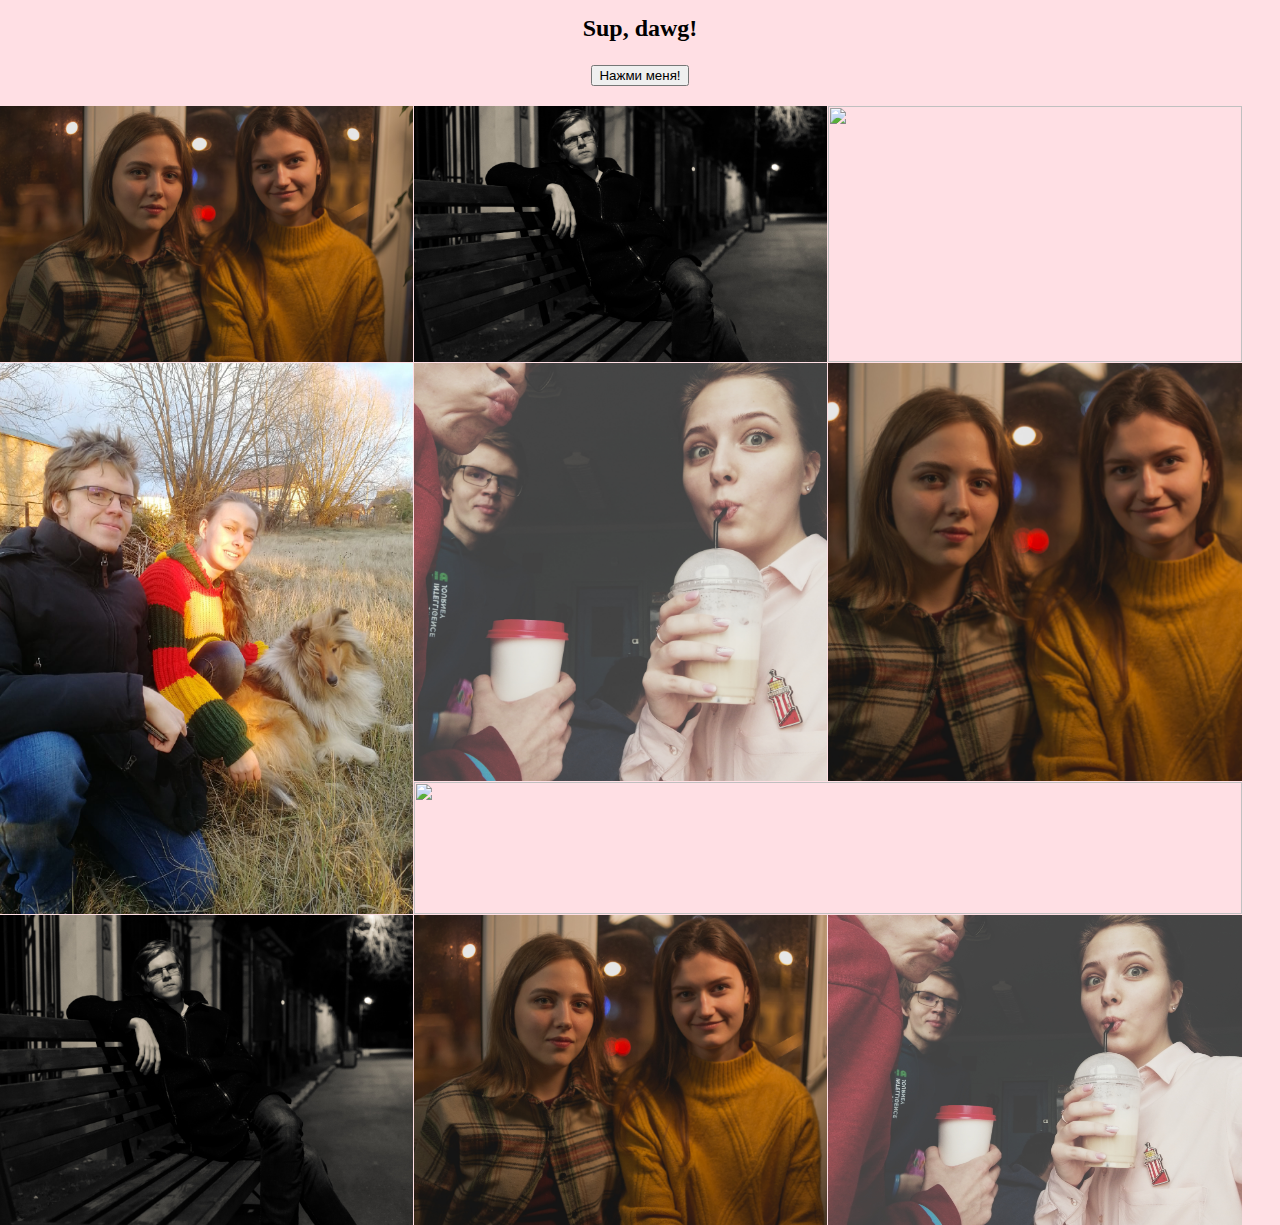
==== gallery.html @ 8faa66ac "Add files via upload" ====
<!DOCTYPE html>
<html>
  <head>
    <title>All photos</title>
    <meta charset="UTF-8" />
    <meta name="viewport" content="width=device-width, initial-scale=1" />

    <link rel="stylesheet" type="text/css" href="style.css">
  </head>
<h1>Sup, dawg!</h1>
  <h2>
    <button type="button1" name="Cli" id="btn1">Нажми меня!</button>
  </h2>
<body>
  <div  id="ph_gal" class="gallery">

     <img class="photo" id="1"   src="2.jpg"></img>
     <img class="photo" id="2"   src="4.jpg"></img>
     <img class="photo" id="3"   src="3.jpg"></img>
     <img class="box4" id="4"    src="5.jpg"></img>
     <img class="photo" id="5"   src="6.jpg"></img>
     <img class="photo" id="6"   src="2.jpg"></img>
     <img class="box7" id="7"    src="3.jpg"></img>
     <img class="photo" id="8"   src="4.jpg"></img>
     <img class="photo" id="9" src="2.jpg"></img>
     <img class="photo" id="10" src="6.jpg"></img>
 </div>
  <script type="text/javascript" src="main.js">  </script>
</body>
</html>
---- style.css ----
* {box-sizing: border-box;}
body {
  font: normal 100% Helvetica, Arial, sans-serif;
    line-height: 1;
    text-align: center;
    background-color: #F132;
    margin: 0;
    padding:0;
}
li {
  list-style-type: none;
}
h1 {
  font-family: Georgia, serif;
    font-size: 1.5em;
}
img {
  max-width: 100%;
}
.gallery {
    display: grid;
    grid-template-columns: repeat(3, 1fr);
    grid-template-rows: repeat(auto-fit, 20vw);
    grid-gap: 1px;
    grid-auto-flow: dense;
    margin-right:  3vw;
  /*   display: grid;
     grid-template-columns: repeat(3, minmax(33%, 1fr) );
     grid-template-columns: repeat(3, 1fr);
     grid-auto-rows: 40vh;
     grid-gap: 1px;
     grid-auto-flow: dense; */
  }

  @media all and (orientation: portrait) {
  /* Target device in portrait mode */
  ul {
    padding: 0;
  }
  li{
    min-width: 100%;
    max-height: 80%;
    margin:  0;
    padding: 0;
    overflow: visible;
  }
  img {
     width: 100% }
  }

.box4  {
  grid-column: 1 ;
  grid-row: 2 / 4;
   width: 100%;
   height: 100%;
   object-fit: cover;
}
.box7 {
  grid-row: 3;
  grid-column: 2 / 4;
  width: 100%;
  height: 100%;
  object-fit: cover;
}
.photo {
    width:100%;
    height:100%;
    object-fit: cover;
    object-position: center;
    cursor:pointer;
}
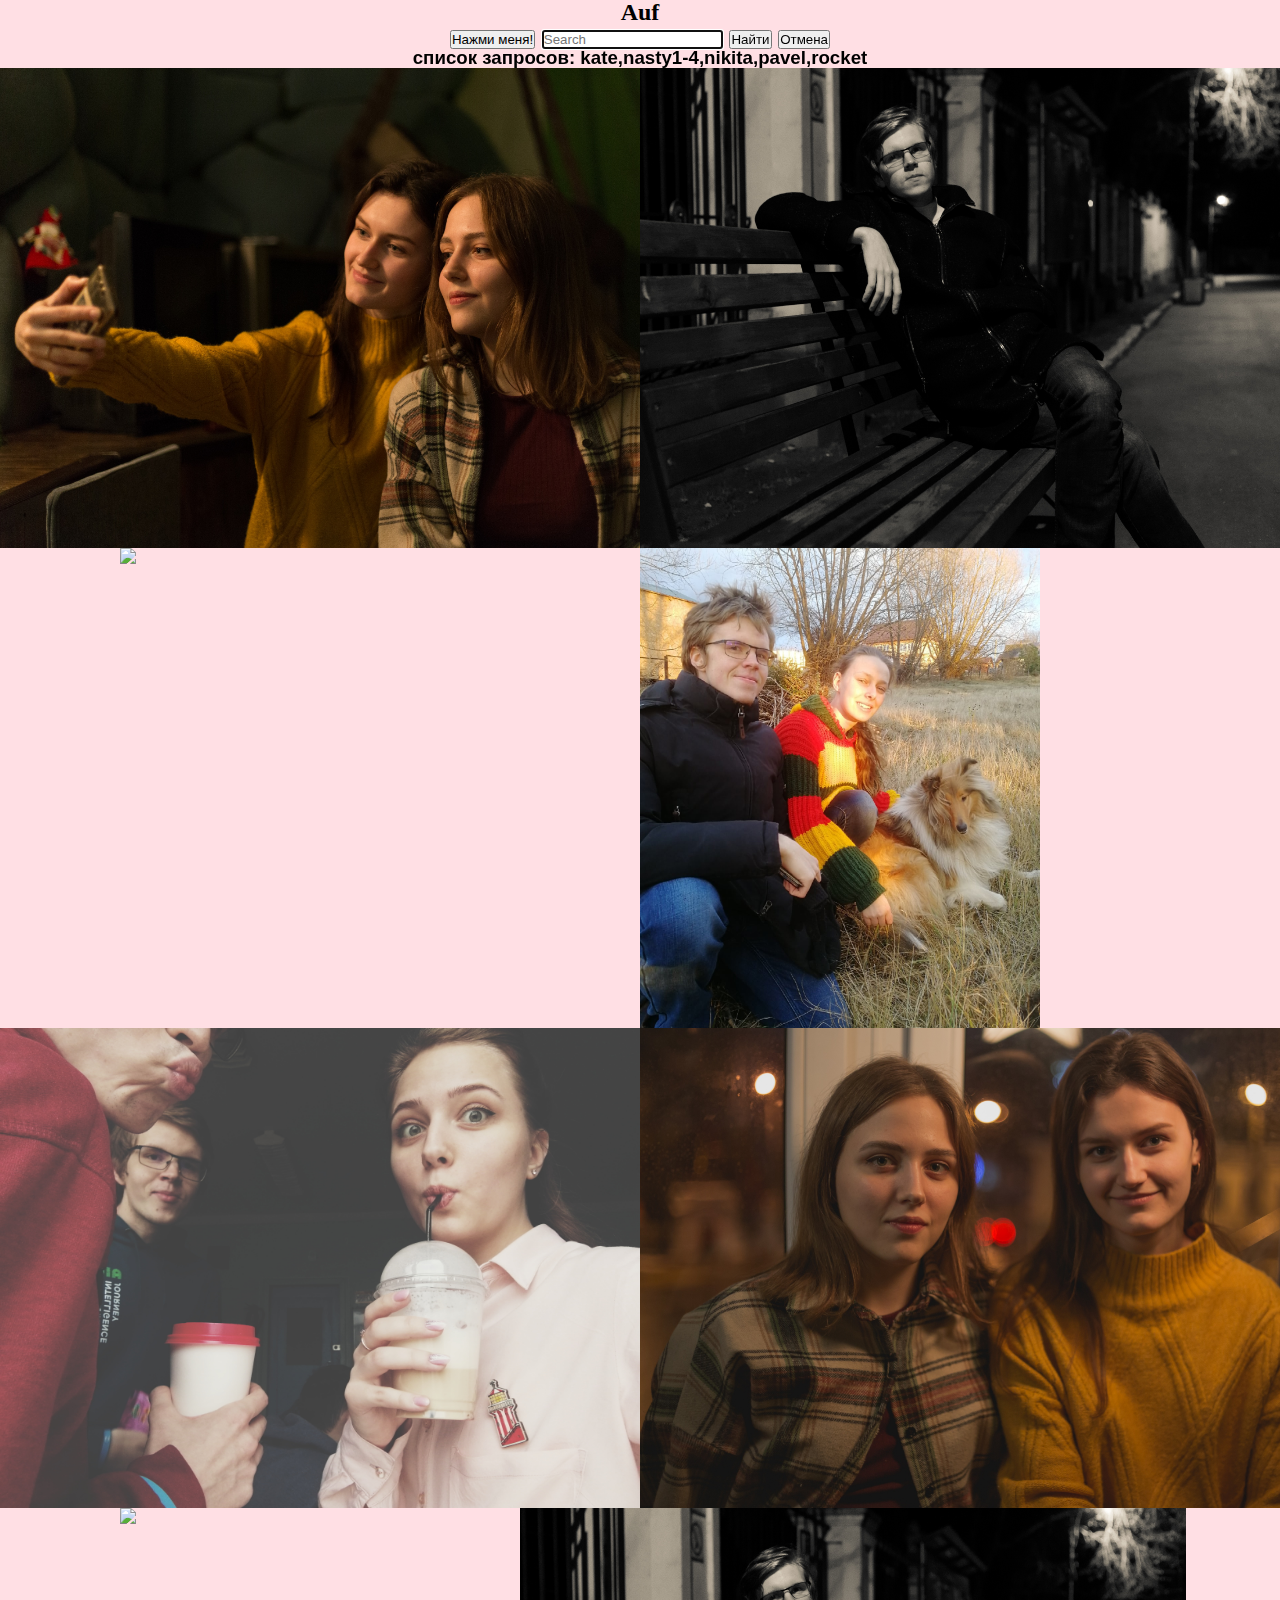
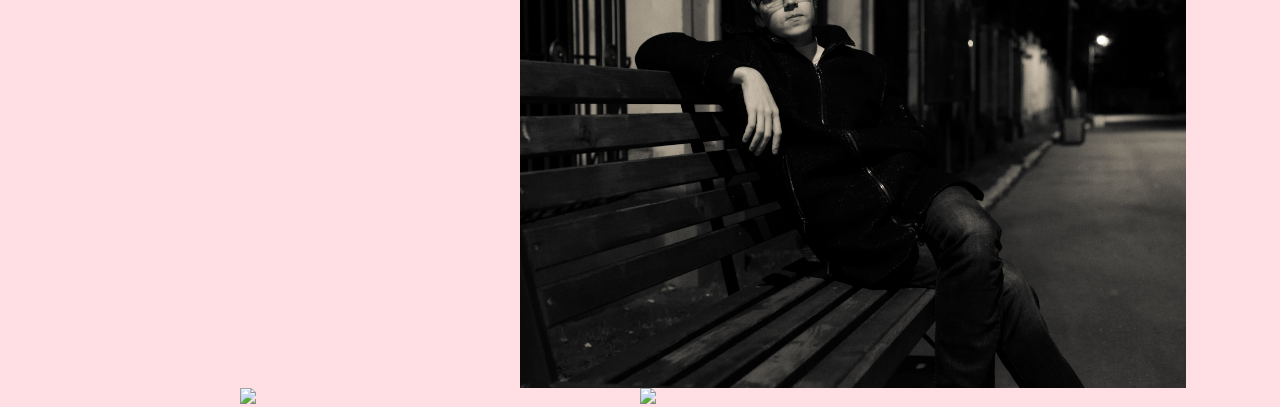
==== commit 34c3d6d0: "Add files via upload" ====
--- a/gallery.html
+++ b/gallery.html
@@ -6,25 +6,34 @@
     <meta name="viewport" content="width=device-width, initial-scale=1" />
 
     <link rel="stylesheet" type="text/css" href="style.css">
+    <link rel="stylesheet" type="text/css" href="style_tablet.css">
   </head>
-<h1>Sup, dawg!</h1>
+<h1>Auf</h1>
   <h2>
     <button type="button1" name="Cli" id="btn1">Нажми меня!</button>
+    <input class="place_for_search" type="text" id="text-to-find" value="" placeholder="Search" autofocus>
+    <button class="button_for_turn_back" type="button" id="btn2">Найти</button>
+    <button class="button_for_search" type="button"  id="btn3">Отмена</button>
   </h2>
+  <h3>список запросов: kate,nasty1-4,nikita,pavel,rocket</h3>
 <body>
-  <div  id="ph_gal" class="gallery">
+  <ul  id="ph_gal" class="gallery">
 
-     <img class="photo" id="1"   src="2.jpg"></img>
-     <img class="photo" id="2"   src="4.jpg"></img>
-     <img class="photo" id="3"   src="3.jpg"></img>
-     <img class="box4" id="4"    src="5.jpg"></img>
-     <img class="photo" id="5"   src="6.jpg"></img>
-     <img class="photo" id="6"   src="2.jpg"></img>
-     <img class="box7" id="7"    src="3.jpg"></img>
-     <img class="photo" id="8"   src="4.jpg"></img>
-     <img class="photo" id="9" src="2.jpg"></img>
-     <img class="photo" id="10" src="6.jpg"></img>
- </div>
-  <script type="text/javascript" src="main.js">  </script>
+   <li>  <img class="photo" id="nasty1" src="1.jpg"></img> </li>
+   <li>  <img class="photo" id="nikita" src="4.jpg"></img> </li>
+   <li>  <img class="photo" id="night" src="3.jpg"></img> </li>
+   <li>  <img class="photo" id="kate" src="5.jpg"></img> </li>
+   <li>  <img class="photo" id="nasty2" src="6.jpg"></img> </li>
+   <li>  <img class="photo" id="nasty3" src="2.jpg"></img> </li>
+   <li>  <img class="photo" id="nasty4" src="3.jpg"></img> </li>
+   <li>  <img class="photo" id="nikita2" src="4.jpg"></img> </li>
+   <li>  <img class="photo" id="pavel" src="7.jpg"></img> </li>
+   <li>  <img class="photo" id="rocket" src="8.jpg"></img> </li>
+
+  </ul>
+
+  <script  src="main.js">  </script>
+  <script  src="searchOnTags.js">  </script>
+  <script  src="jquery.js">  </script>
 </body>
 </html>
--- a/style.css
+++ b/style.css
@@ -1,73 +1,74 @@
 
 
-* {box-sizing: border-box;}
+/*@media (max-aspect-ratio: 1/1) and (max-width: 480px) {
+  ul {
+    display: flex;
+    justify-content: center;
+  }
+
+  li {
+    height: auto;
+    width: 24vw;
+  }
+  img {
+    width: 100%;
+    min-width: 0;
+  }
+} */
+@media all and (orientation: portrait) {
+/* Target device in portrait mode */
+ul {
+  padding: 0;
+}
+li{
+  min-width: 100%;
+  max-height: 80%;
+  margin:  0;
+  padding: 0;
+  overflow: visible;
+}
+img {
+   width: 100% }
+}
+
+
+
+*{
+  margin: 0;
+  padding:0;
+}
 body {
   font: normal 100% Helvetica, Arial, sans-serif;
     line-height: 1;
     text-align: center;
     background-color: #F132;
-    margin: 0;
-    padding:0;
+
 }
-li {
-  list-style-type: none;
-}
+
 h1 {
   font-family: Georgia, serif;
     font-size: 1.5em;
 }
-img {
-  max-width: 100%;
-}
-.gallery {
-    display: grid;
-    grid-template-columns: repeat(3, 1fr);
-    grid-template-rows: repeat(auto-fit, 20vw);
-    grid-gap: 1px;
-    grid-auto-flow: dense;
-    margin-right:  3vw;
-  /*   display: grid;
-     grid-template-columns: repeat(3, minmax(33%, 1fr) );
-     grid-template-columns: repeat(3, 1fr);
-     grid-auto-rows: 40vh;
-     grid-gap: 1px;
-     grid-auto-flow: dense; */
+ul {
+  display: flex;
+  flex-wrap: wrap;
+  list-style: none;
+  justify-content: center;
+  height: 50%;
+    flex-grow: 2;
   }
 
-  @media all and (orientation: portrait) {
-  /* Target device in portrait mode */
-  ul {
-    padding: 0;
-  }
-  li{
-    min-width: 100%;
-    max-height: 80%;
-    margin:  0;
-    padding: 0;
-    overflow: visible;
-  }
-  img {
-     width: 100% }
-  }
+li {
+  max-height: 30em;
+  max-width: 40em;
+  list-style-type: none;
 
-.box4  {
-  grid-column: 1 ;
-  grid-row: 2 / 4;
-   width: 100%;
-   height: 100%;
-   object-fit: cover;
 }
-.box7 {
-  grid-row: 3;
-  grid-column: 2 / 4;
-  width: 100%;
-  height: 100%;
-  object-fit: cover;
+
+img {
+  max-height: 100%;
+  min-width: 25em;
+  object-fit:  cover;
+  justify-content: center;
+
 }
-.photo {
-    width:100%;
-    height:100%;
-    object-fit: cover;
-    object-position: center;
-    cursor:pointer;
-}
--- a/style_tablet.css
+++ b/style_tablet.css
@@ -0,0 +1,31 @@
+@media only screen and (min-device-width: 768px) and (max-device-width: 1024px)
+and (orientation: portrait) {
+  /* Styles */
+  ul {
+       display: grid;
+       grid-template-columns: repeat(1, auto );*/
+      /* grid-template-rows: repeat(1, 1fr);*/
+       grid-auto-rows: 75%;*/
+       grid-gap: 1px;
+       grid-auto-flow: dense;
+
+    }
+    li {
+      max-height: 50em;
+      min-width: 30%;
+      list-style-type: none;
+    }
+
+    img {
+      max-height: 100%;
+      min-width: 25em;
+      object-fit:  cover;
+      justify-content: center;
+    }
+    }
+  .ph_gal:nth-child(4)  {
+      grid-row: 4 / 5
+
+    }
+
+}
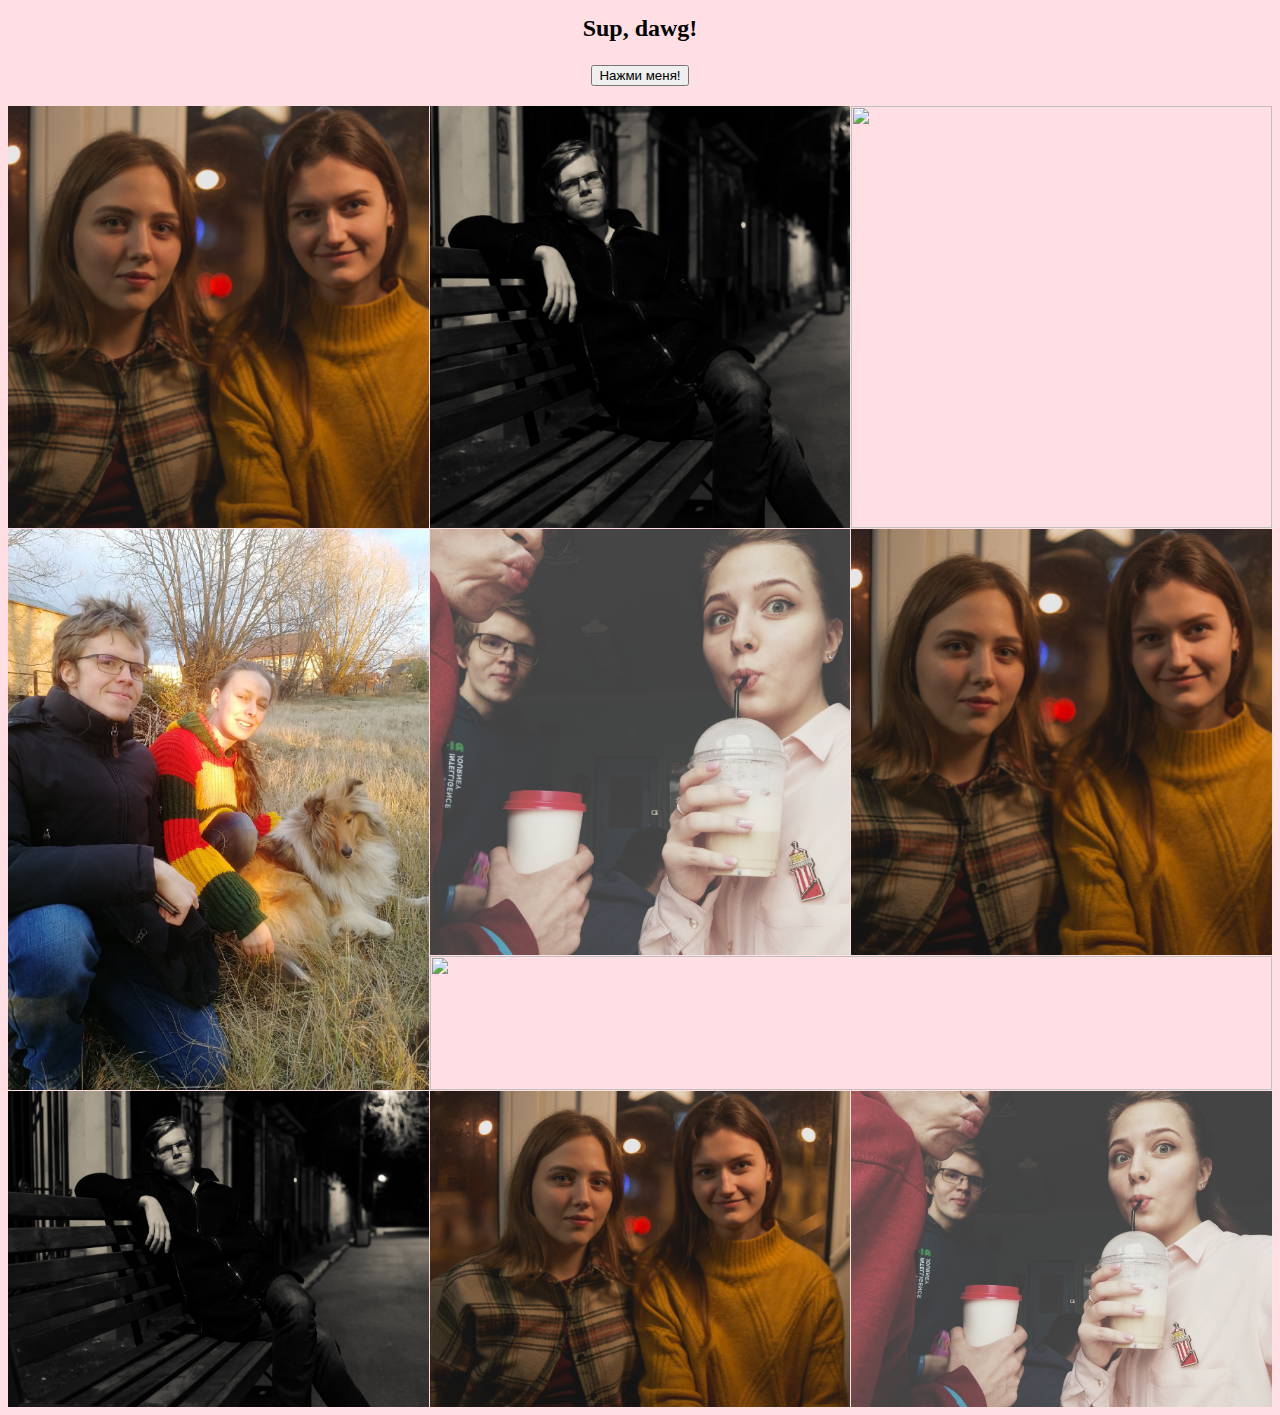
==== commit 01e912e9: "Add files via upload" ====
--- a/gallery.html
+++ b/gallery.html
@@ -6,34 +6,25 @@
     <meta name="viewport" content="width=device-width, initial-scale=1" />
 
     <link rel="stylesheet" type="text/css" href="style.css">
-    <link rel="stylesheet" type="text/css" href="style_tablet.css">
   </head>
-<h1>Auf</h1>
+<h1>Sup, dawg!</h1>
   <h2>
     <button type="button1" name="Cli" id="btn1">Нажми меня!</button>
-    <input class="place_for_search" type="text" id="text-to-find" value="" placeholder="Search" autofocus>
-    <button class="button_for_turn_back" type="button" id="btn2">Найти</button>
-    <button class="button_for_search" type="button"  id="btn3">Отмена</button>
   </h2>
-  <h3>список запросов: kate,nasty1-4,nikita,pavel,rocket</h3>
 <body>
-  <ul  id="ph_gal" class="gallery">
+  <div  id="ph_gal" class="gallery">
 
-   <li>  <img class="photo" id="nasty1" src="1.jpg"></img> </li>
-   <li>  <img class="photo" id="nikita" src="4.jpg"></img> </li>
-   <li>  <img class="photo" id="night" src="3.jpg"></img> </li>
-   <li>  <img class="photo" id="kate" src="5.jpg"></img> </li>
-   <li>  <img class="photo" id="nasty2" src="6.jpg"></img> </li>
-   <li>  <img class="photo" id="nasty3" src="2.jpg"></img> </li>
-   <li>  <img class="photo" id="nasty4" src="3.jpg"></img> </li>
-   <li>  <img class="photo" id="nikita2" src="4.jpg"></img> </li>
-   <li>  <img class="photo" id="pavel" src="7.jpg"></img> </li>
-   <li>  <img class="photo" id="rocket" src="8.jpg"></img> </li>
-
-  </ul>
-
-  <script  src="main.js">  </script>
-  <script  src="searchOnTags.js">  </script>
-  <script  src="jquery.js">  </script>
+     <img class="photo" id="1"   src="2.jpg"></img>
+     <img class="photo" id="2"   src="4.jpg"></img>
+     <img class="photo" id="3"   src="3.jpg"></img>
+     <img class="box4" id="4"    src="5.jpg"></img>
+     <img class="photo" id="5"   src="6.jpg"></img>
+     <img class="photo" id="6"   src="2.jpg"></img>
+     <img class="box7" id="7"    src="3.jpg"></img>
+     <img class="photo" id="8"   src="4.jpg"></img>
+     <img class="photo" id="9" src="2.jpg"></img>
+     <img class="photo" id="10" src="6.jpg"></img>
+ </div>
+  <script type="text/javascript" src="main.js">  </script>
 </body>
 </html>
--- a/style.css
+++ b/style.css
@@ -1,74 +1,78 @@
 
 
-/*@media (max-aspect-ratio: 1/1) and (max-width: 480px) {
-  ul {
-    display: flex;
-    justify-content: center;
-  }
-
-  li {
-    height: auto;
-    width: 24vw;
-  }
-  img {
-    width: 100%;
-    min-width: 0;
-  }
-} */
-@media all and (orientation: portrait) {
-/* Target device in portrait mode */
-ul {
-  padding: 0;
-}
-li{
-  min-width: 100%;
-  max-height: 80%;
-  margin:  0;
-  padding: 0;
-  overflow: visible;
-}
-img {
-   width: 100% }
-}
-
-
-
-*{
-  margin: 0;
-  padding:0;
-}
+* {box-sizing: border-box;}
 body {
   font: normal 100% Helvetica, Arial, sans-serif;
     line-height: 1;
     text-align: center;
     background-color: #F132;
 
+    padding:0;
 }
-
+li {
+  list-style-type: none;
+}
 h1 {
   font-family: Georgia, serif;
     font-size: 1.5em;
 }
-ul {
-  display: flex;
-  flex-wrap: wrap;
-  list-style: none;
-  justify-content: center;
-  height: 50%;
-    flex-grow: 2;
+img {
+  max-width: 100%;
+}
+.gallery {
+    display: grid;
+    grid-template-columns: repeat(3, 1fr);
+    grid-template-rows: repeat(auto-fit, 33vw);
+    grid-gap: 1px;
+    grid-auto-flow: dense;
+    margin-right:  3vw;
+  /*   display: grid;
+     grid-template-columns: repeat(3, minmax(33%, 1fr) );
+     grid-template-columns: repeat(3, 1fr);
+     grid-auto-rows: 40vh;
+     grid-gap: 1px;
+     grid-auto-flow: dense; */
+     width:100%;
+     height:100%;
+     object-fit: cover;
+     object-position: center;
+     cursor:pointer;
   }
 
-li {
-  max-height: 30em;
-  max-width: 40em;
-  list-style-type: none;
+  @media all and (orientation: portrait) {
+  /* Target device in portrait mode */
+  ul {
+    padding: 0;
+  }
+  li{
+    min-width: 100%;
+    max-height: 80%;
+    margin:  0;
+    padding: 0;
+    overflow: visible;
+  }
+  img {
+     width: 100% }
+  }
 
+.box4  {
+  grid-column: 1 ;
+  grid-row: 2 / 4;
+   width: 100%;
+   height: 100%;
+   object-fit: cover;
 }
-
-img {
-  max-height: 100%;
-  min-width: 25em;
-  object-fit:  cover;
-  justify-content: center;
-
+.box7 {
+  grid-row: 3;
+  grid-column: 2 / 4;
+  width: 100%;
+  height: 100%;
+  object-fit: cover;
 }
+.photo {
+    width:100%;
+    height:100%;
+    object-fit: cover;
+    object-position: center;
+    cursor:pointer;
+}
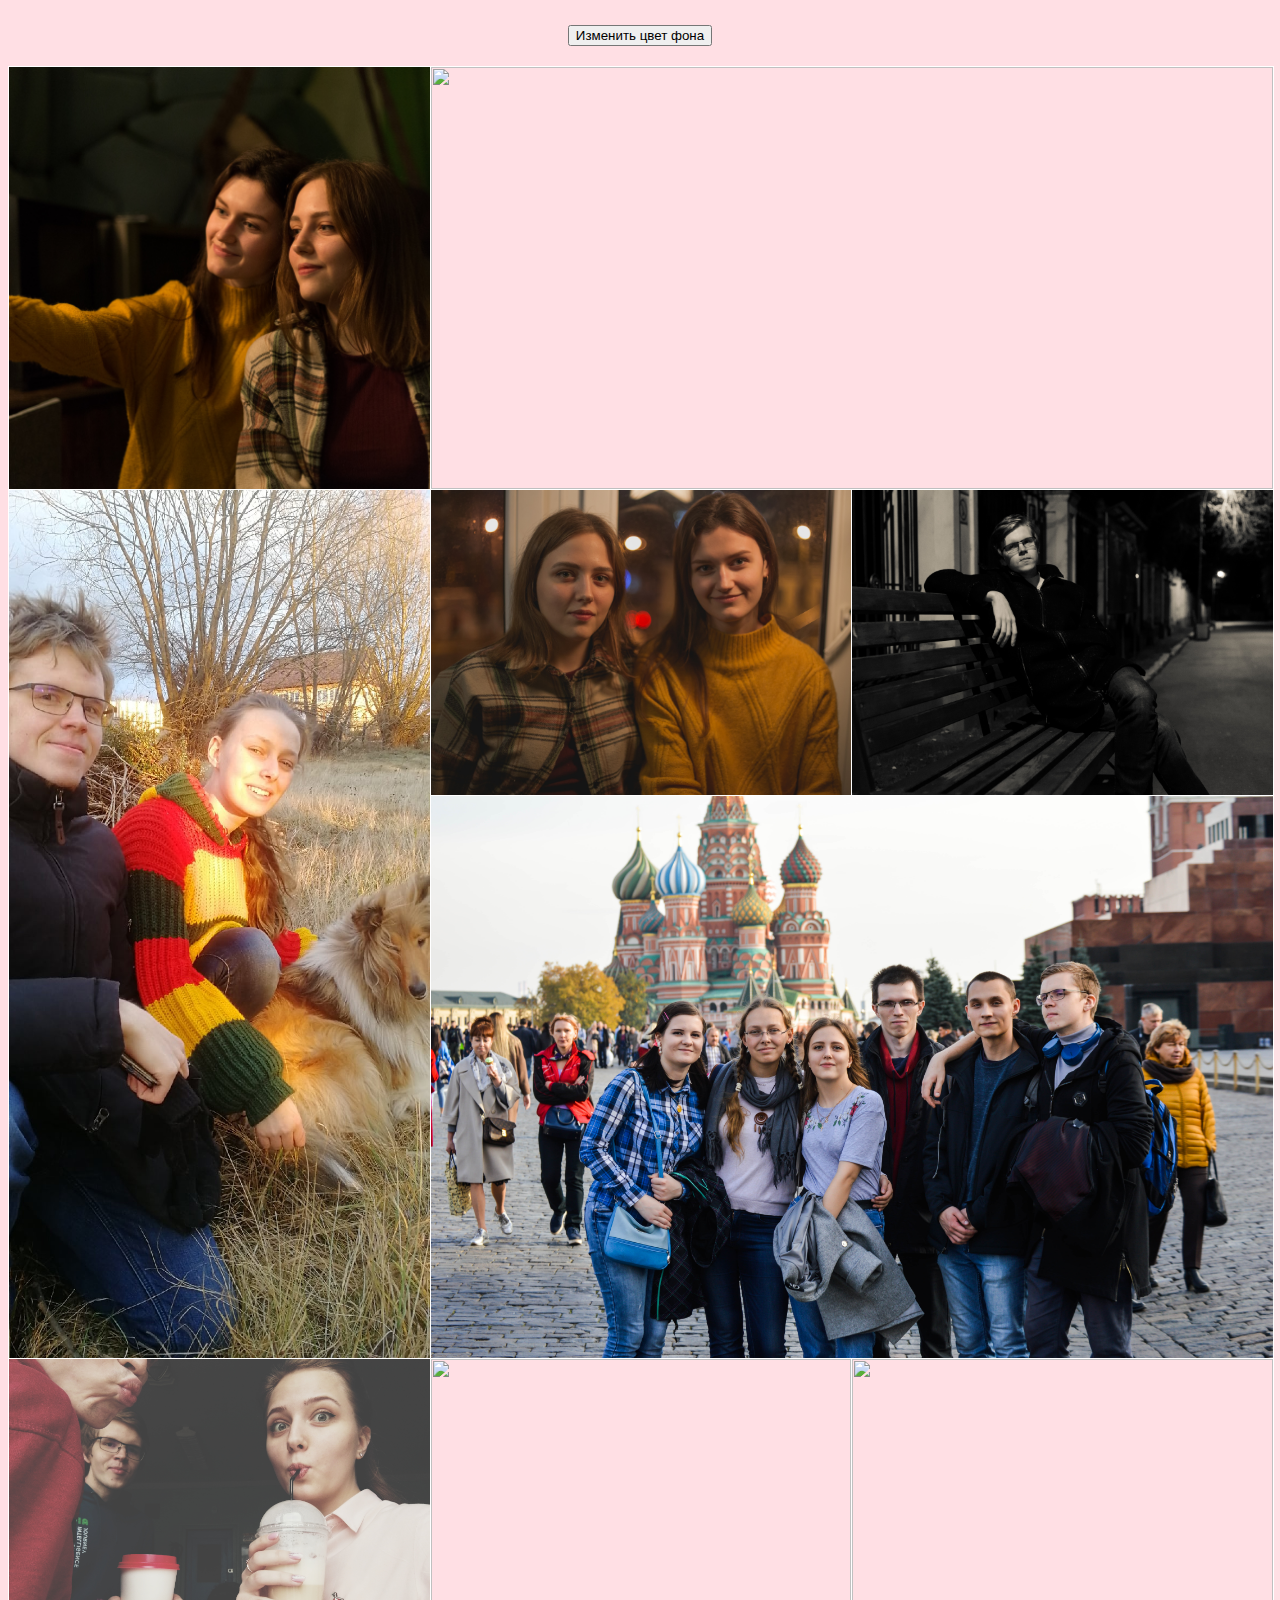
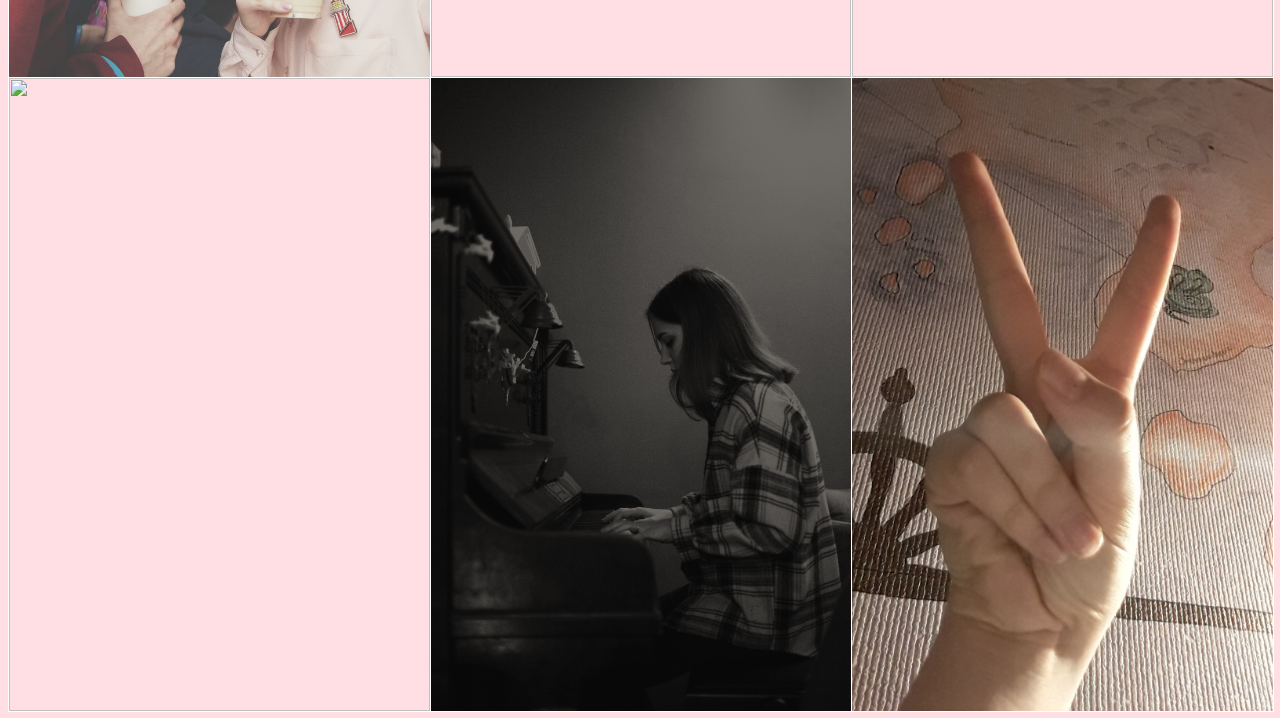
==== commit 0f69df1b: "add popup imgs" ====
--- a/gallery.html
+++ b/gallery.html
@@ -5,26 +5,31 @@
     <meta charset="UTF-8" />
     <meta name="viewport" content="width=device-width, initial-scale=1" />
 
-    <link rel="stylesheet" type="text/css" href="style.css">
+    <link rel="stylesheet" type="text/css" href="style1.css">
+    <SCRIPT type="text/javascript" src="https://ajax.googleapis.com/ajax/libs/jquery/2.1.4/jquery.min.js"></SCRIPT>
+	   <script type="text/javascript" src="popup_js.js"></script>
+
   </head>
-<h1>Sup, dawg!</h1>
+<h1></h1>
   <h2>
-    <button type="button1" name="Cli" id="btn1">Нажми меня!</button>
+    <button type="button1" name="Cli" id="btn1">Изменить цвет фона</button>
   </h2>
 <body>
   <div  id="ph_gal" class="gallery">
 
-     <img class="photo" id="1"   src="2.jpg"></img>
-     <img class="photo" id="2"   src="4.jpg"></img>
-     <img class="photo" id="3"   src="3.jpg"></img>
-     <img class="box4" id="4"    src="5.jpg"></img>
-     <img class="photo" id="5"   src="6.jpg"></img>
-     <img class="photo" id="6"   src="2.jpg"></img>
-     <img class="box7" id="7"    src="3.jpg"></img>
-     <img class="photo" id="8"   src="4.jpg"></img>
-     <img class="photo" id="9" src="2.jpg"></img>
-     <img class="photo" id="10" src="6.jpg"></img>
+     <img class="photo" id="1"   src="nastoles.jpg"></img>
+     <img class="photo" id="2"   src="nastoles2.jpg"></img>
+     <img class="box3" id="3"   src="rocket.jpg"></img>
+     <img class="box4"  id="4"   src="nikkatedog.jpg"></img>
+     <img class="photo" id="5"   src="nikEZ.jpg"></img>
+     <img class="photo" id="6"   src="suck.jpg"></img>
+     <img class="box7"  id="7"   src="msk.jpg"></img>
+     <img class="photo" id="8"   src="me.jpg"></img>
+     <img class="photo" id="9" src="olgnight.jpg"></img>
+     <img class="photo" id="10" src="nik.jpg"></img>
+     <img class="photo" id="11" src="nastpiano.jpg"></img>
+     <img class="photo" id="12" src="fingers.jpg"></img>
  </div>
-  <script type="text/javascript" src="main.js">  </script>
+
 </body>
 </html>
--- a/style1.css
+++ b/style1.css
@@ -0,0 +1,118 @@
+body {
+  font: normal 100% Helvetica, Arial, sans-serif;
+    line-height: 1;
+    text-align: center;
+    background-color: #F132;
+
+    padding:0;
+}
+li {
+  list-style-type: none;
+}
+h1 {
+  font-family: Georgia, serif;
+    font-size: 1.5em;
+}
+img {
+  max-width: 100%;
+}
+.gallery {
+    display: grid;
+    grid-template-columns: repeat(3, 1fr);
+    grid-template-rows: repeat(auto-fit, 33vw);
+    grid-gap: 1px;
+    grid-auto-flow: dense;
+    margin-right:  3vw;
+  /*   display: grid;
+     grid-template-columns: repeat(3, minmax(33%, 1fr) );
+     grid-template-columns: repeat(3, 1fr);
+     grid-auto-rows: 40vh;
+     grid-gap: 1px;
+     grid-auto-flow: dense; */
+     width:100%;
+     height:100%;
+     object-fit: cover;
+     object-position: center;
+     cursor:pointer;
+  }
+
+  @media all and (orientation: portrait) {
+  /* Target device in portrait mode */
+  ul {
+    padding: 0;
+  }
+  li{
+    min-width: 100%;
+    max-height: 80%;
+    margin:  0;
+    padding: 0;
+    overflow: visible;
+  }
+  img {
+     width: 100% }
+  }
+  .box3  {
+    grid-row: 1;
+    grid-column: 2 / 4;
+    width: 100%;
+    height: 100%;
+    object-fit: cover;
+   border: 1px solid #FFF; }
+.box4  {
+  grid-column: 1 ;
+  grid-row: 2 / 4;
+   width: 100%;
+   height: 100%;
+   object-fit: cover;
+   border: 1px solid #FFF;
+}
+.box7 {
+  grid-row: 3;
+  grid-column: 2 / 4;
+  width: 100%;
+  height: 100%;
+  object-fit: cover;
+  border: 1px solid #FFF;
+}
+.photo {
+    width:100%;
+    height:100%;
+    object-fit: cover;
+    object-position: center;
+    cursor:pointer;
+    border: 1px solid #FFF;
+}
+.image {
+	margin:30px;
+	float:left;
+	cursor:pointer;
+	max-height:100px;
+}
+
+.popup {
+	position: fixed;
+	height:100%;
+	width:100%;
+	top:0;
+	left:0;
+	display:none;
+	text-align:center;
+}
+
+.popup_bg {
+	background:rgba(0,0,0,0.4);
+	position:absolute;
+	z-index:1;
+	height:100%;
+	width:100%;
+}
+
+
+.popup_img {
+	position: relative;
+	margin:0 auto;
+	z-index:2;
+	max-height:94%;
+	max-width:94%;
+	margin:1% 0 0 0;
+}
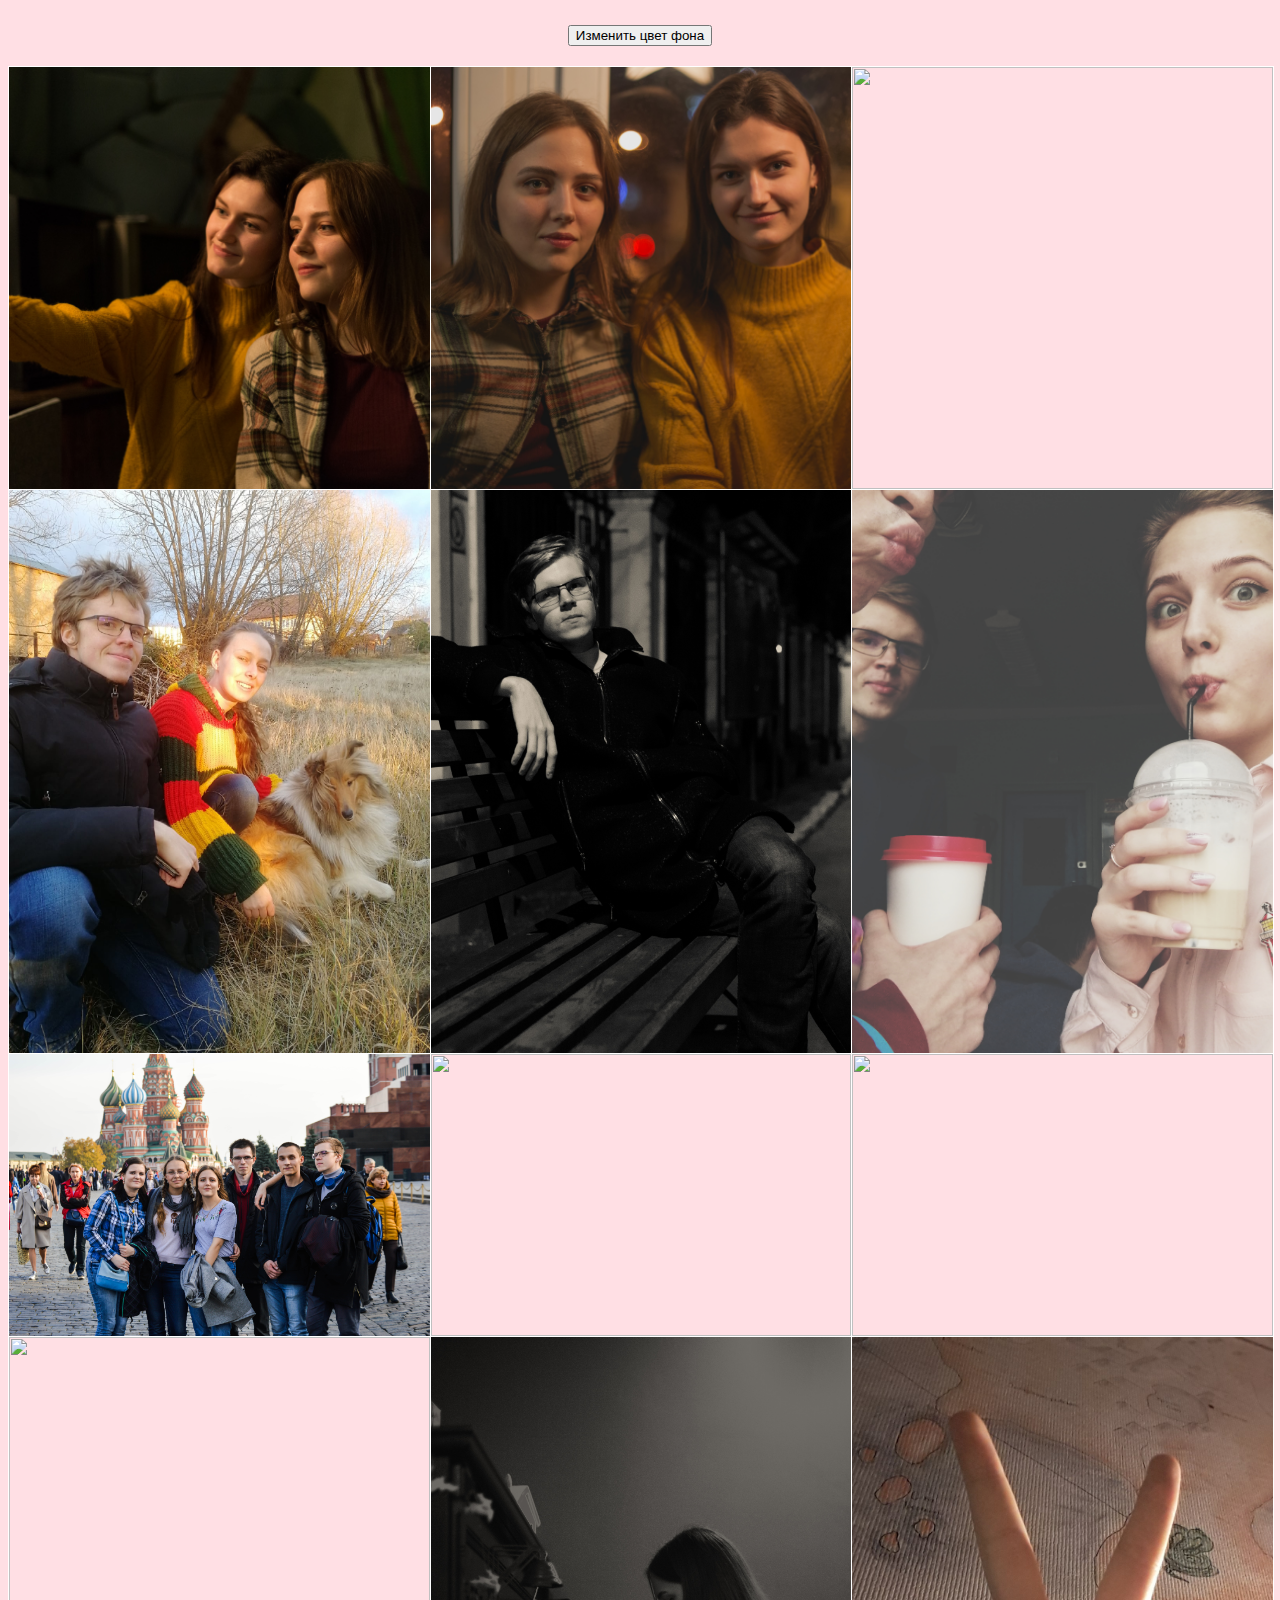
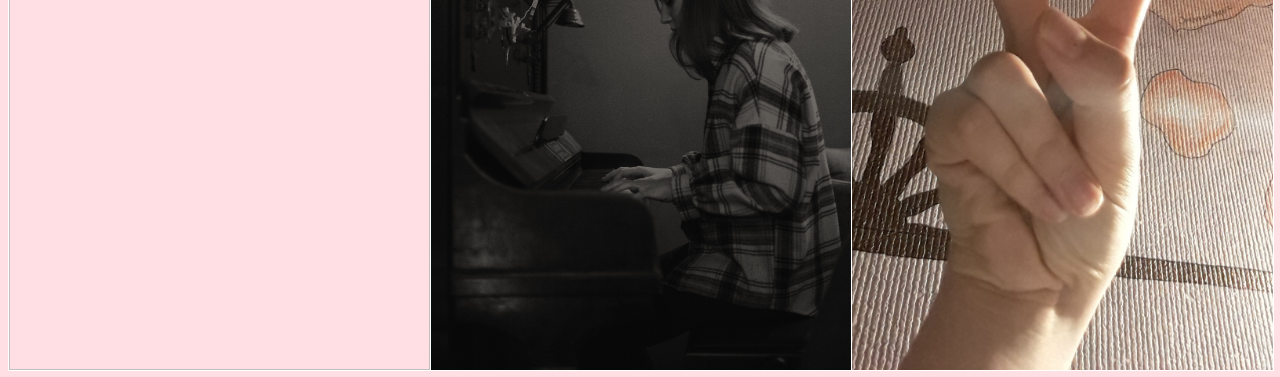
==== commit de10d742: "Add files via upload" ====
--- a/gallery.html
+++ b/gallery.html
@@ -19,11 +19,11 @@
 
      <img class="photo" id="1"   src="nastoles.jpg"></img>
      <img class="photo" id="2"   src="nastoles2.jpg"></img>
-     <img class="box3" id="3"   src="rocket.jpg"></img>
-     <img class="box4"  id="4"   src="nikkatedog.jpg"></img>
+     <img class="photo" id="3"   src="rocket.jpg"></img>
+     <img class="photo"  id="4"   src="nikkatedog.jpg"></img>
      <img class="photo" id="5"   src="nikEZ.jpg"></img>
      <img class="photo" id="6"   src="suck.jpg"></img>
-     <img class="box7"  id="7"   src="msk.jpg"></img>
+     <img class="photo"  id="7"   src="msk.jpg"></img>
      <img class="photo" id="8"   src="me.jpg"></img>
      <img class="photo" id="9" src="olgnight.jpg"></img>
      <img class="photo" id="10" src="nik.jpg"></img>
--- a/style1.css
+++ b/style1.css
@@ -51,14 +51,14 @@
   img {
      width: 100% }
   }
-  .box3  {
+  img#id = "3" {
     grid-row: 1;
     grid-column: 2 / 4;
     width: 100%;
     height: 100%;
     object-fit: cover;
    border: 1px solid #FFF; }
-.box4  {
+img#id = "4"  {
   grid-column: 1 ;
   grid-row: 2 / 4;
    width: 100%;
@@ -66,7 +66,7 @@
    object-fit: cover;
    border: 1px solid #FFF;
 }
-.box7 {
+img#id = "7" {
   grid-row: 3;
   grid-column: 2 / 4;
   width: 100%;
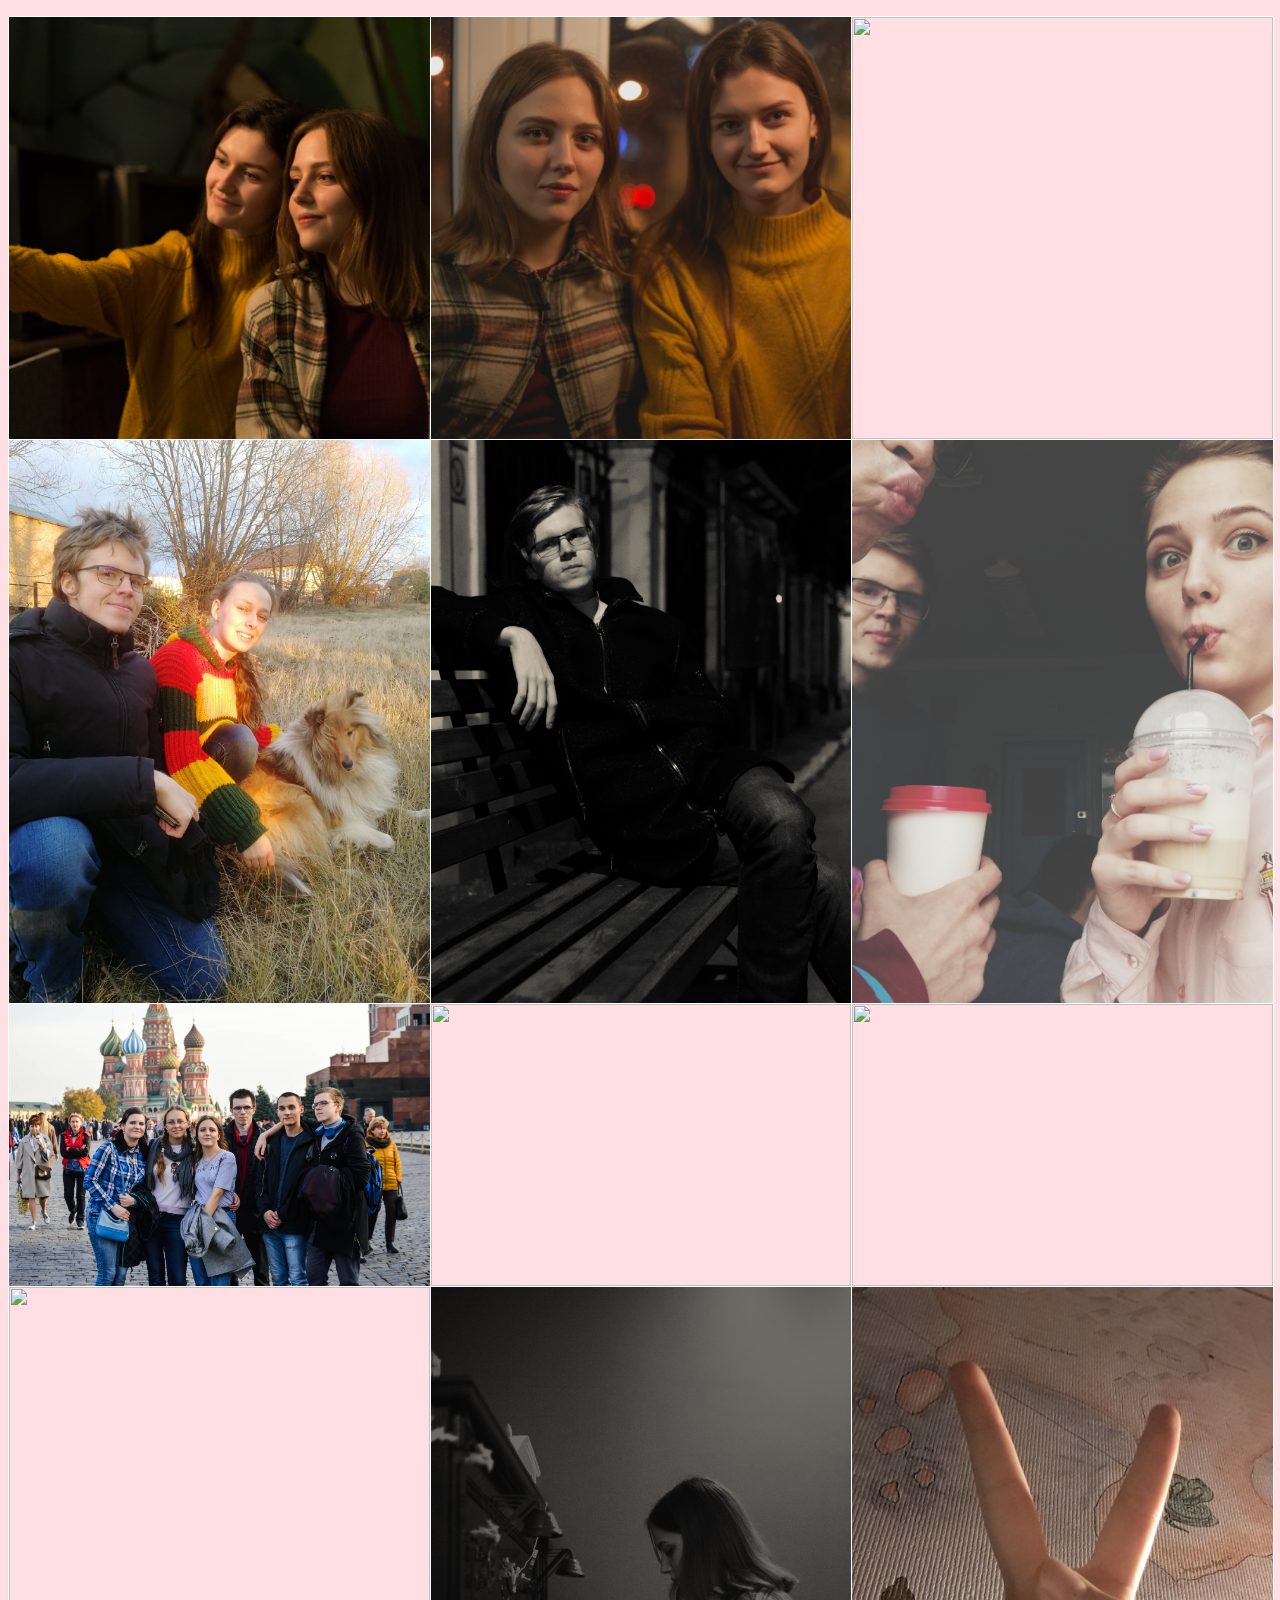
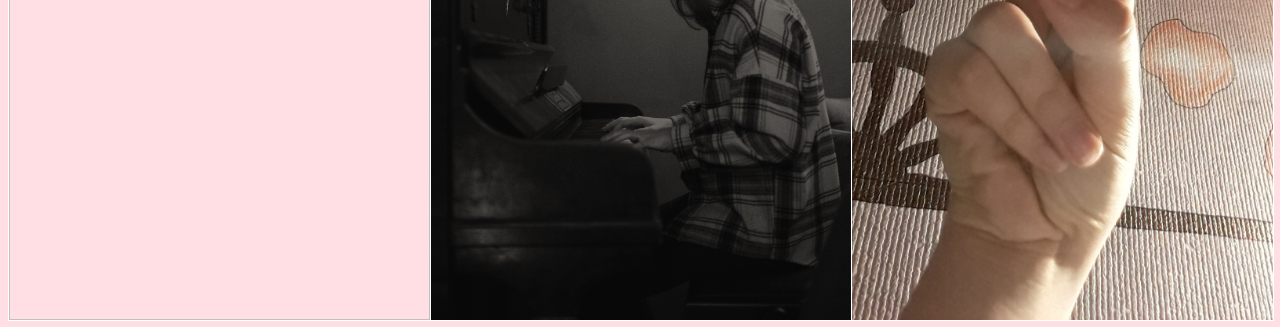
==== commit 300db1f3: "Update gallery.html" ====
--- a/gallery.html
+++ b/gallery.html
@@ -1,34 +1,31 @@
 <!DOCTYPE html>
 <html>
   <head>
-    <title>All photos</title>
+    <title>some photos</title>
     <meta charset="UTF-8" />
     <meta name="viewport" content="width=device-width, initial-scale=1" />
 
     <link rel="stylesheet" type="text/css" href="style1.css">
-    <SCRIPT type="text/javascript" src="https://ajax.googleapis.com/ajax/libs/jquery/2.1.4/jquery.min.js"></SCRIPT>
+     <SCRIPT type="text/javascript" src="https://ajax.googleapis.com/ajax/libs/jquery/2.1.4/jquery.min.js"></SCRIPT>
 	   <script type="text/javascript" src="popup_js.js"></script>
 
   </head>
 <h1></h1>
-  <h2>
-    <button type="button1" name="Cli" id="btn1">Изменить цвет фона</button>
-  </h2>
+  
 <body>
   <div  id="ph_gal" class="gallery">
-
-     <img class="photo" id="1"   src="nastoles.jpg"></img>
-     <img class="photo" id="2"   src="nastoles2.jpg"></img>
-     <img class="photo" id="3"   src="rocket.jpg"></img>
-     <img class="photo"  id="4"   src="nikkatedog.jpg"></img>
-     <img class="photo" id="5"   src="nikEZ.jpg"></img>
-     <img class="photo" id="6"   src="suck.jpg"></img>
-     <img class="photo"  id="7"   src="msk.jpg"></img>
-     <img class="photo" id="8"   src="me.jpg"></img>
-     <img class="photo" id="9" src="olgnight.jpg"></img>
-     <img class="photo" id="10" src="nik.jpg"></img>
-     <img class="photo" id="11" src="nastpiano.jpg"></img>
-     <img class="photo" id="12" src="fingers.jpg"></img>
+     <img class="photo" id="1"   src="img/nastoles.jpg"></img>
+     <img class="photo" id="2"   src="img/nastoles2.jpg"></img>
+     <img class="photo" id="3"   src="img/rocket.jpg"></img>
+     <img class="photo" id="4"   src="img/nikkatedog.jpg"></img>
+     <img class="photo" id="5"   src="img/nikEZ.jpg"></img>
+     <img class="photo" id="6"   src="img/suck.jpg"></img>
+     <img class="photo" id="7"   src="img/msk.jpg"></img>
+     <img class="photo" id="8"   src="img/me.jpg"></img>
+     <img class="photo" id="9"   src="img/olgnight.jpg"></img>
+     <img class="photo" id="10"  src="img/nik.jpg"></img>
+     <img class="photo" id="11"  src="img/nastpiano.jpg"></img>
+     <img class="photo" id="12"  src="img/fingers.jpg"></img>
  </div>
 
 </body>
